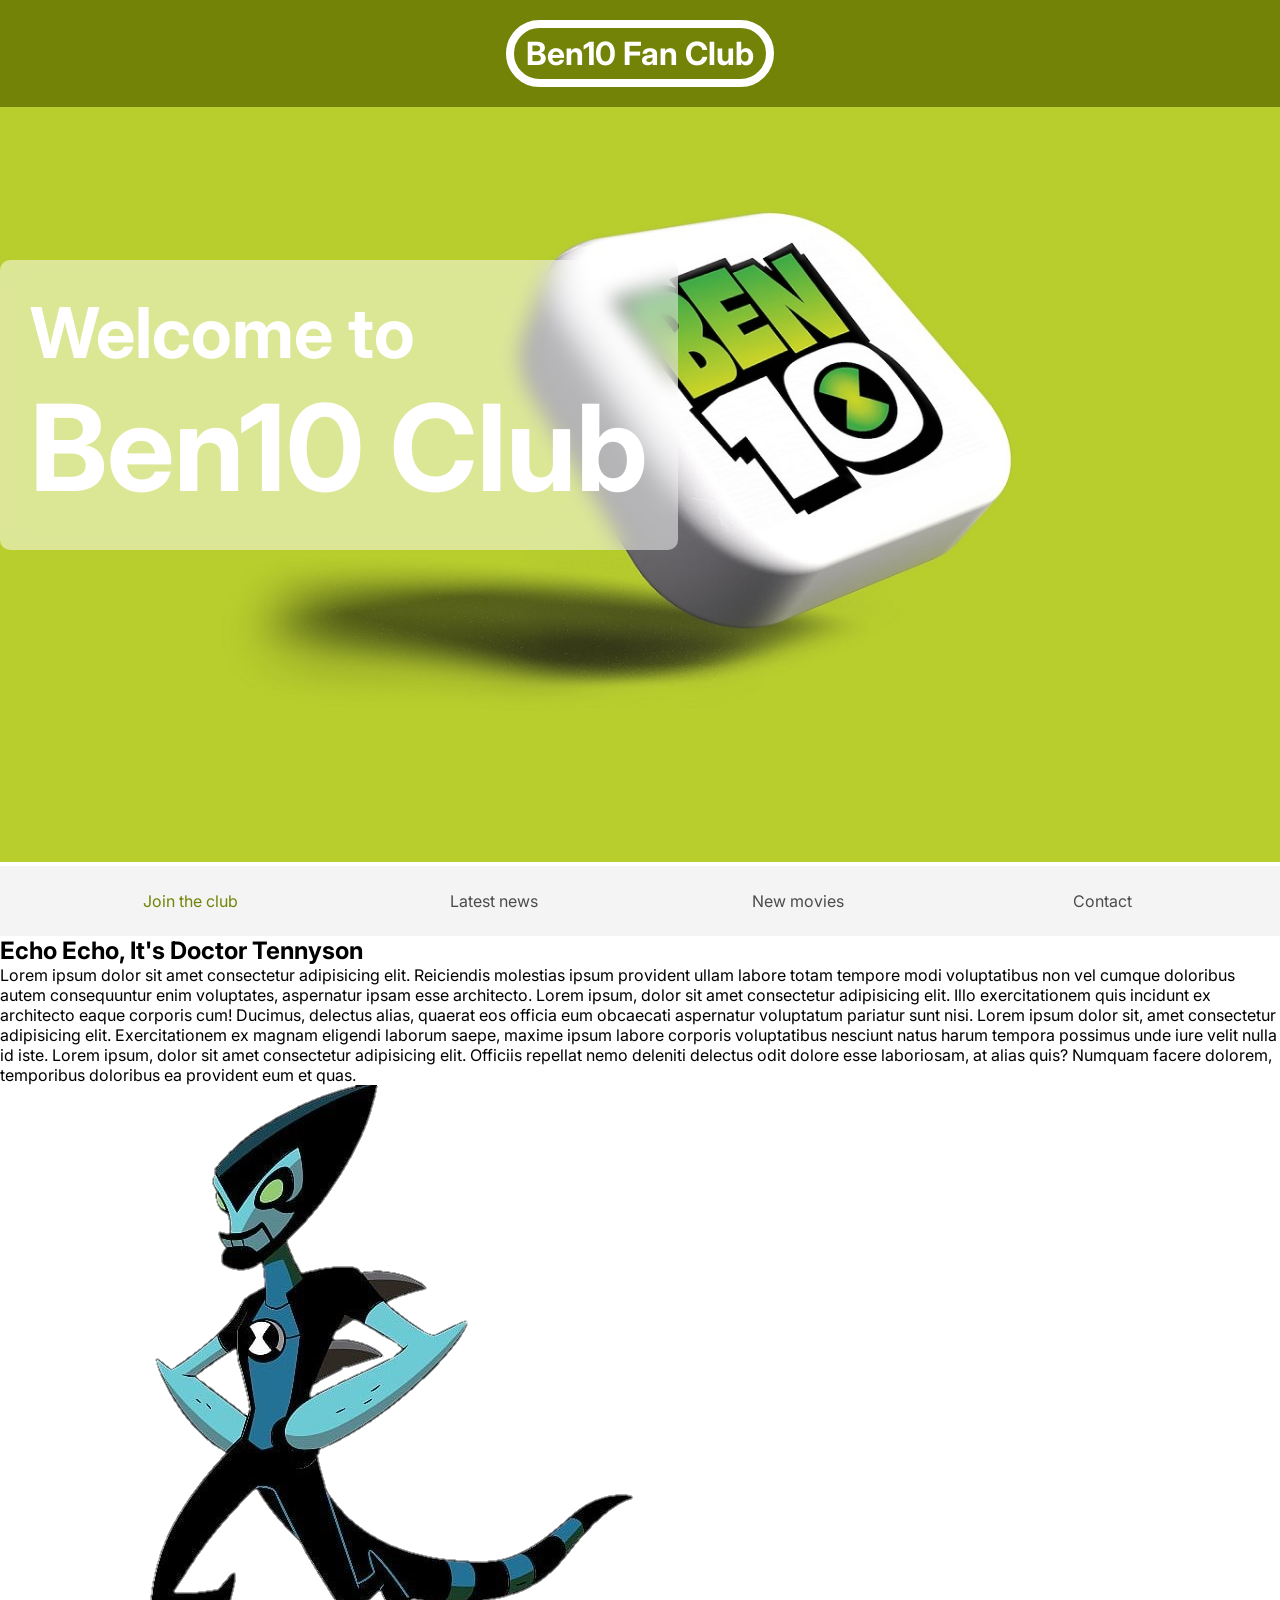
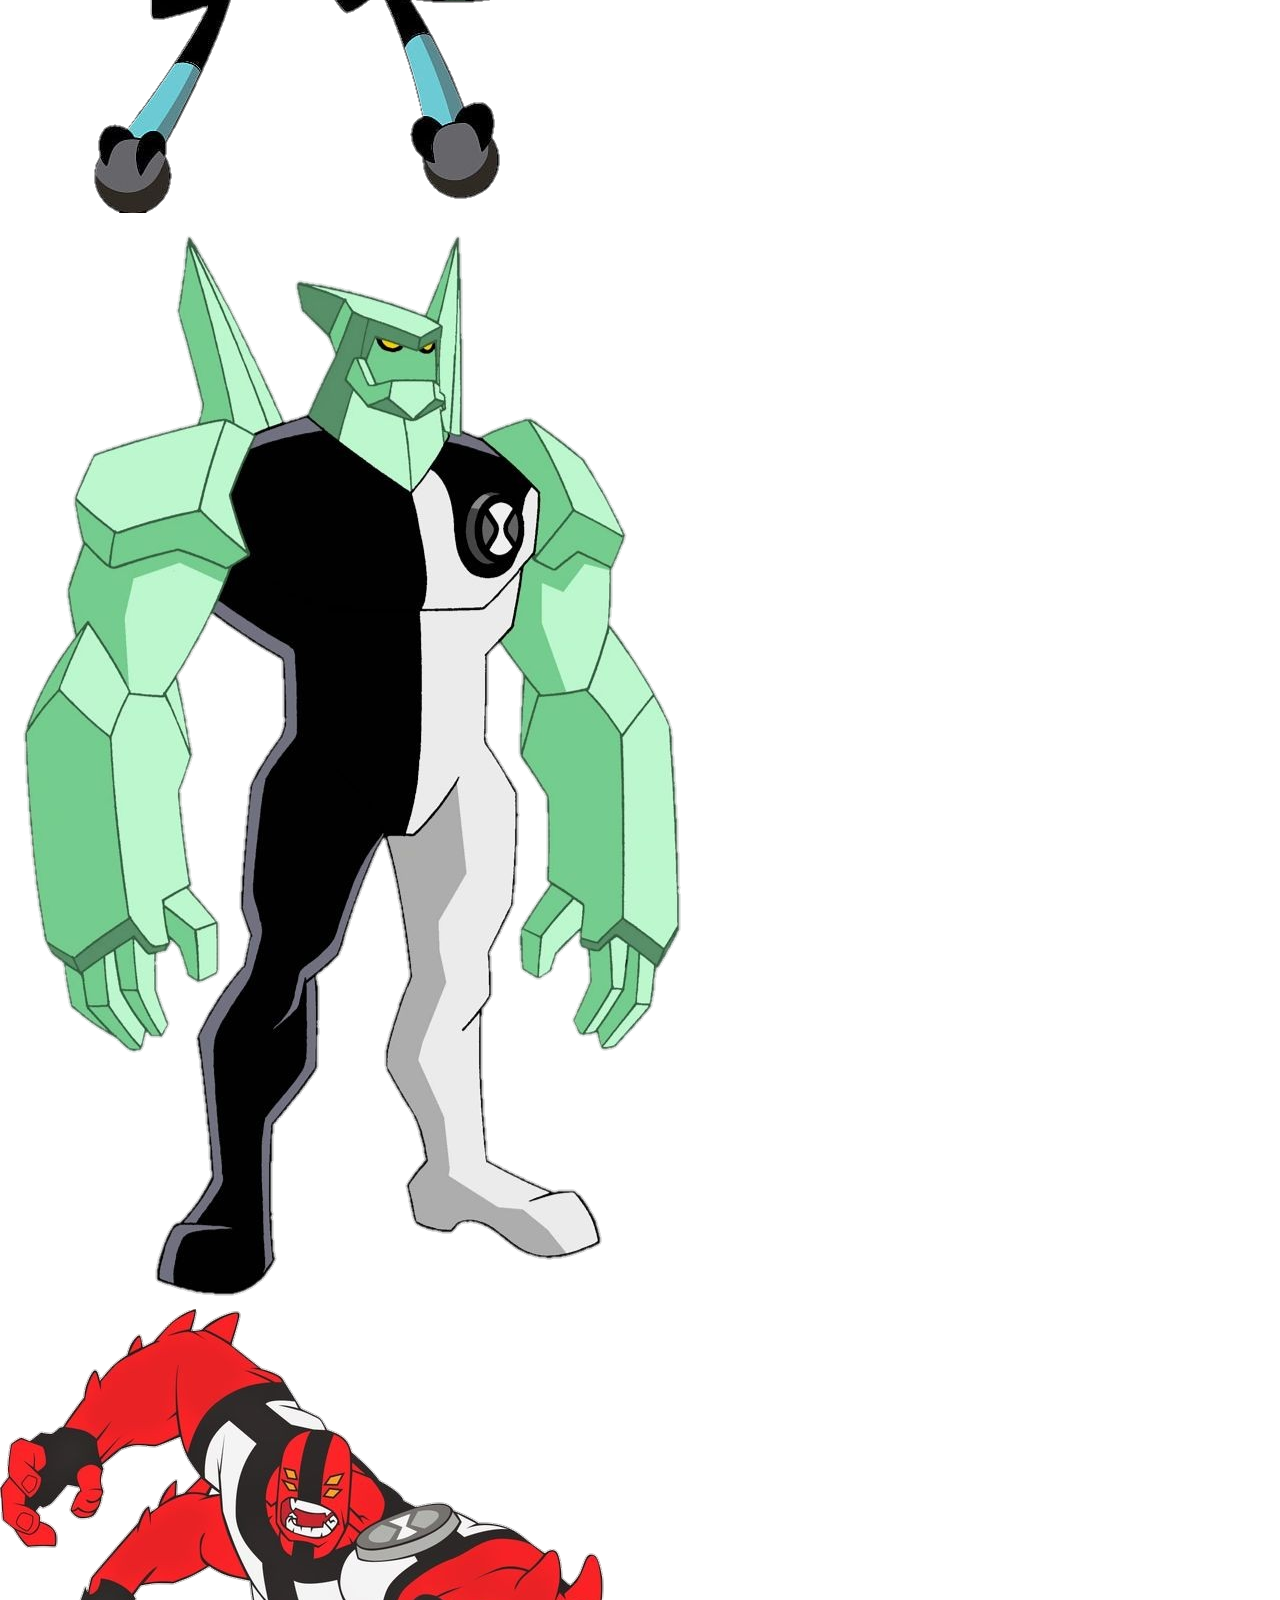
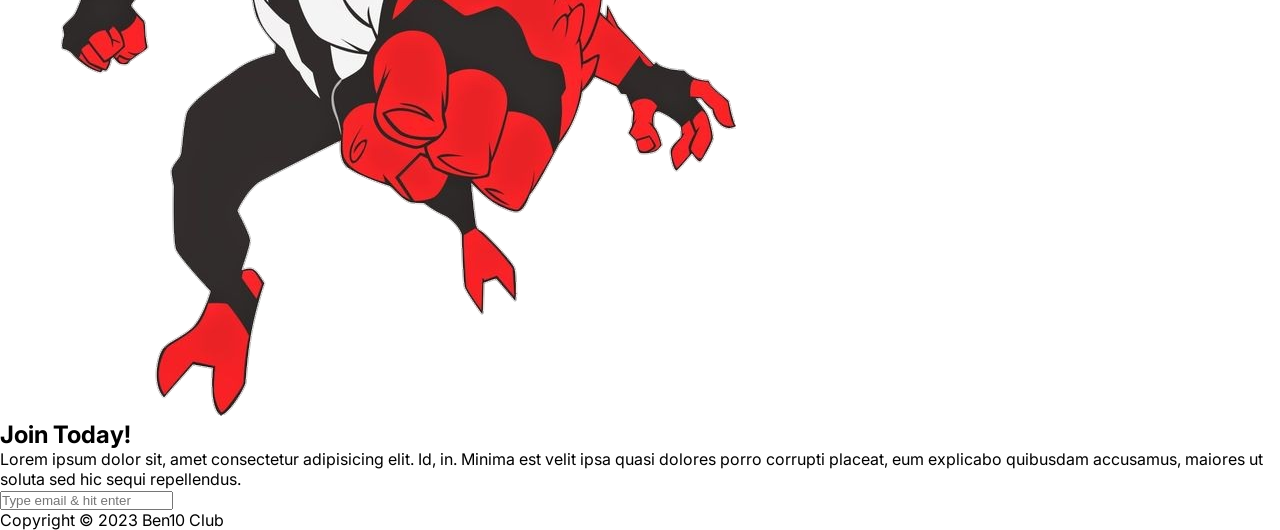
==== ben10/index.html @ 8285b80c "ben 10" ====
<!DOCTYPE html>
<html lang="en">
    <head>
        <meta charset="UTF-8" />
        <meta http-equiv="X-UA-Compatible" content="IE=edge" />
        <meta name="viewport" content="width=device-width, initial-scale=1.0" />
        <!-- CSS FILE -->
        <link rel="stylesheet" href="./style.css" />
        <link rel="preconnect" href="https://fonts.googleapis.com" />
        <link rel="preconnect" href="https://fonts.gstatic.com" crossorigin />
        <link
            href="https://fonts.googleapis.com/css2?family=Inter:wght@300;400;700&display=swap"
            rel="stylesheet"
        />
        <title>Fan Club</title>
    </head>
    <body>
        <header>
            <h1>Ben10 Fan Club</h1>
        </header>
        <section class="banner">
            <img src="./img/ben10_banner.jpg" alt="welcome banner" />
            <div class="welcome">
                <h2>Welcome to <br /><span>Ben10 Club</span></h2>
            </div>
        </section>
        <nav class="main-nav">
            <ul>
                <li><a href="/join.html" class="join">Join the club</a></li>
                <li><a href="/news.html">Latest news</a></li>
                <li><a href="/games.html">New movies</a></li>
                <li><a href="/contact.html">Contact</a></li>
            </ul>
        </nav>
        <main>
            <article>
                <h2>Echo Echo, It's Doctor Tennyson</h2>
                <p>
                    Lorem ipsum dolor sit amet consectetur adipisicing elit.
                    Reiciendis molestias ipsum provident ullam labore totam
                    tempore modi voluptatibus non vel cumque doloribus autem
                    consequuntur enim voluptates, aspernatur ipsam esse
                    architecto. Lorem ipsum, dolor sit amet consectetur
                    adipisicing elit. Illo exercitationem quis incidunt ex
                    architecto eaque corporis cum! Ducimus, delectus alias,
                    quaerat eos officia eum obcaecati aspernatur voluptatum
                    pariatur sunt nisi. Lorem ipsum dolor sit, amet consectetur
                    adipisicing elit. Exercitationem ex magnam eligendi laborum
                    saepe, maxime ipsum labore corporis voluptatibus nesciunt
                    natus harum tempora possimus unde iure velit nulla id iste.
                    Lorem ipsum, dolor sit amet consectetur adipisicing elit.
                    Officiis repellat nemo deleniti delectus odit dolore esse
                    laboriosam, at alias quis? Numquam facere dolorem,
                    temporibus doloribus ea provident eum et quas.
                </p>
            </article>
            <figure>
                <img src="./img/accelerator.png" alt="ben10 accelerator" />
                <img src="./img/diamond.png" alt="ben10 diamond" />
                <img src="./img/four_arms.png" alt="ben10 four arms" />
            </figure>
        </main>
        <section class="join">
            <h2>Join Today!</h2>
            <p>
                Lorem ipsum dolor sit, amet consectetur adipisicing elit. Id,
                in. Minima est velit ipsa quasi dolores porro corrupti placeat,
                eum explicabo quibusdam accusamus, maiores ut soluta sed hic
                sequi repellendus.
            </p>
            <form>
                <input
                    type="email"
                    name="email"
                    placeholder="Type email & hit enter"
                    required
                />
            </form>
        </section>
        <footer>
            <p class="copyright">Copyright &copy; 2023 Ben10 Club</p>
        </footer>
    </body>
</html>
---- ben10/style.css ----
* {
  padding: 0;
  margin: 0;
}

body {
  font-family: 'Inter', sans-serif;
}

header {
  background-color: #728308;
  padding: 20px 0;
  text-align: center;
  /* POSITION */
  position: fixed;
  z-index: 3;
  width: 100%;
}

header h1 {
  color: #fff;
  border: 8px solid #fff;
  display: inline-block;
  padding: 6px 12px;
  border-radius: 36px;
}

.banner {
  position: relative;
}

.banner img {
  max-width: 100%;
}

.welcome {
  position: absolute;
  left: 0;
  top: 30%;
}

.welcome h2 {
  color: #fff;
  font-size: 70px;

  background-color: rgba(255, 255, 255, 0.5);
  padding: 30px;

  border-radius: 10px;
  backdrop-filter: blur(10px);
}

.welcome h2 span {
  font-size: 120px;
}

/* NAVIGATION BAR */
nav {
  background-color: #f4f4f4;
  padding: 25px;
  position: sticky;
  top: 100px;
  z-index: 2;
}

nav ul {
  list-style-type: none;
  white-space: nowrap;
  /* display: flex;
  justify-content: space-around; */
  max-width: 1200px;
  margin: 0 auto;
  text-align: center;
}

nav li {
  display: inline-block;
  width: 25%;
}

nav li a {
  text-decoration: none;
  color: #4b4b4b;
}

nav li a.join {
  color: #728308;
}

nav li a:hover {
  color: #728308;
  text-decoration: underline;
}
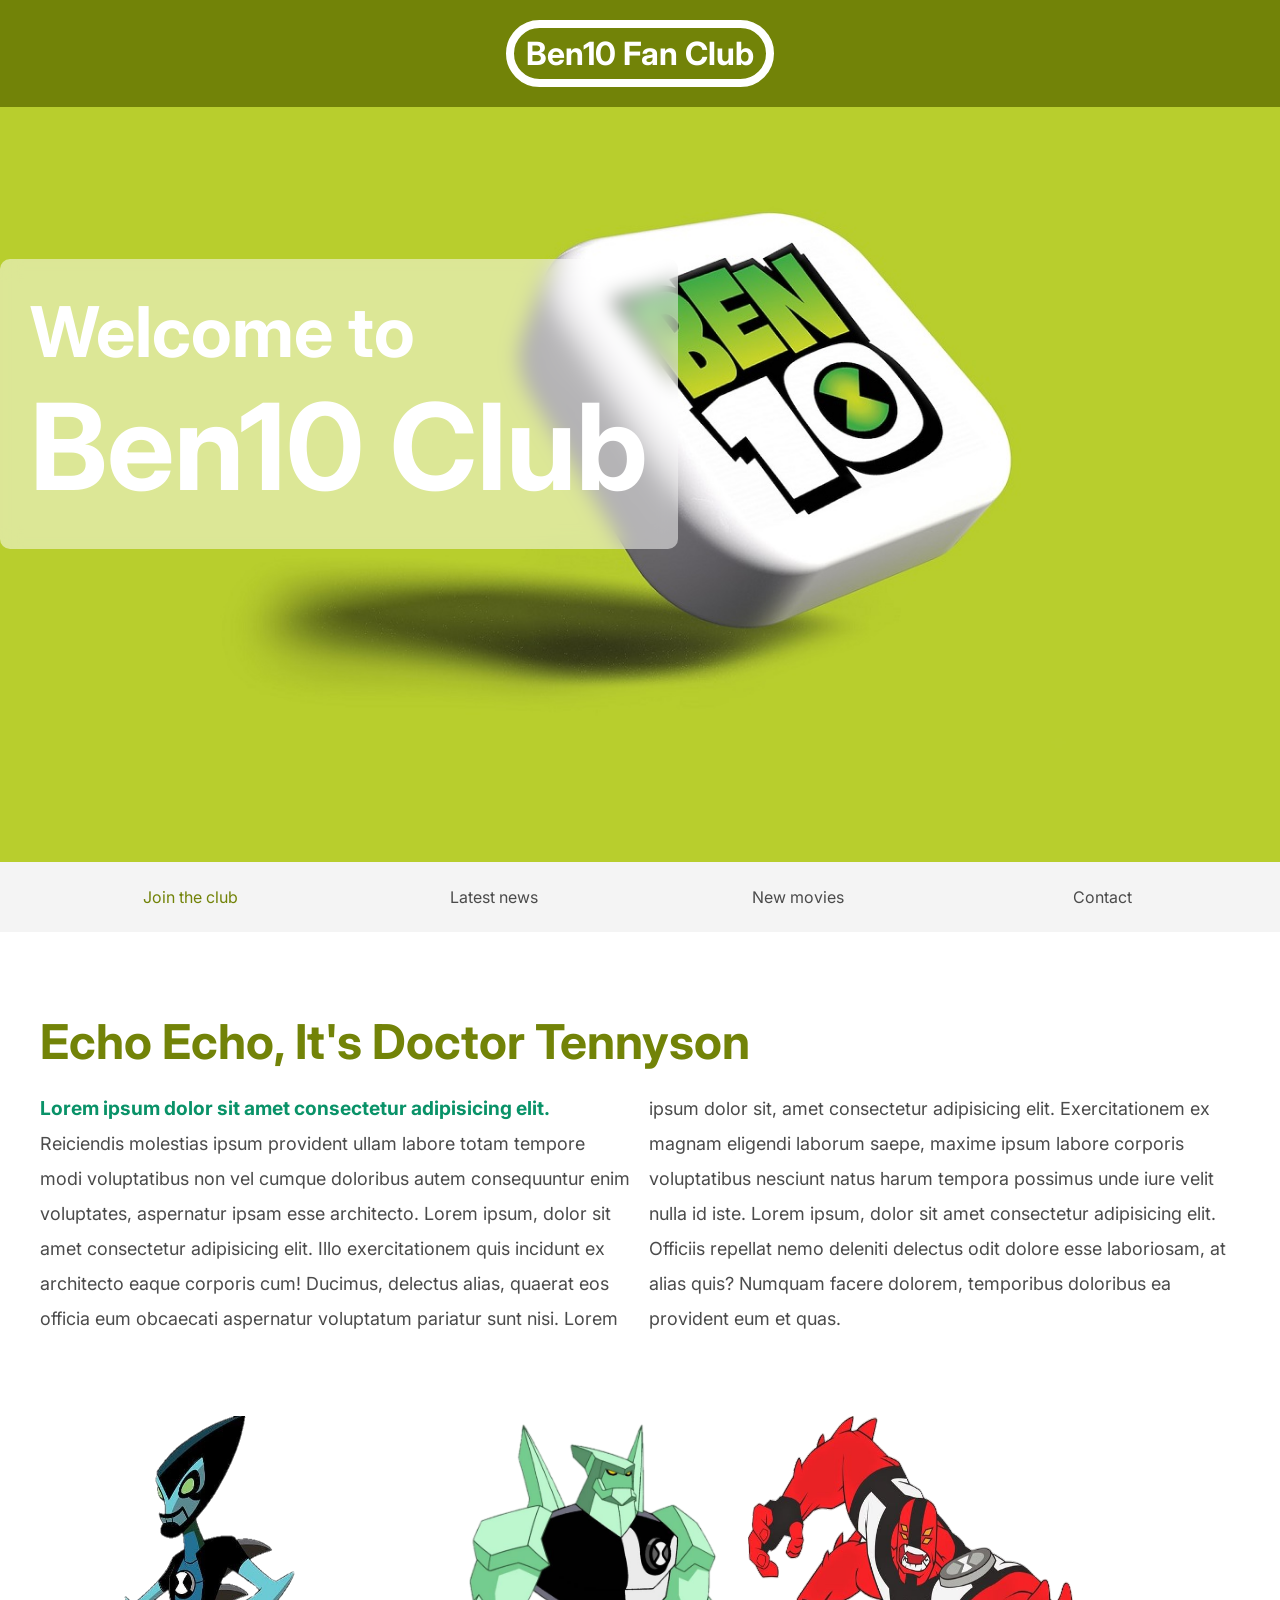
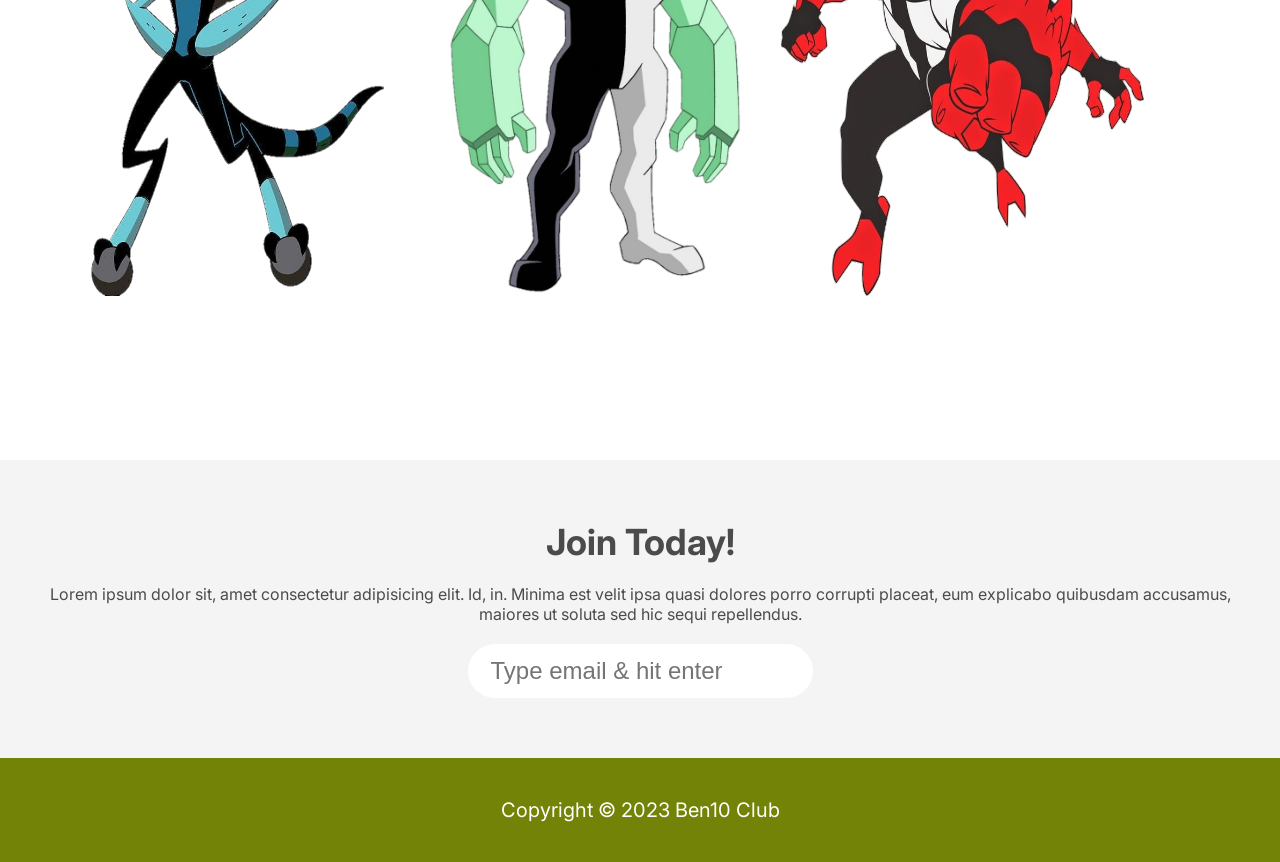
==== commit 763d42bf: "more changes" ====
--- a/ben10/index.html
+++ b/ben10/index.html
@@ -21,7 +21,7 @@
         <section class="banner">
             <img src="./img/ben10_banner.jpg" alt="welcome banner" />
             <div class="welcome">
-                <h2>Welcome to <br /><span>Ben10 Club</span></h2>
+                <h2>Welcome to <span>Ben10 Club</span></h2>
             </div>
         </section>
         <nav class="main-nav">
--- a/ben10/style.css
+++ b/ben10/style.css
@@ -30,7 +30,9 @@
 }
 
 .banner img {
+  width: 100%;
   max-width: 100%;
+  display: block;
 }
 
 .welcome {
@@ -52,6 +54,7 @@
 
 .welcome h2 span {
   font-size: 120px;
+  display: block;
 }
 
 /* NAVIGATION BAR */
@@ -92,3 +95,136 @@
   text-decoration: underline;
 }
 
+main {
+  max-width: 1200px;
+  margin: 0 auto;
+  padding: 80px 40px;
+}
+
+article h2 {
+  font-size: 48px;
+  color: #728308;
+  margin-bottom: 20px;
+}
+
+article p {
+  font-size: 18px;
+  color: #4b4b4b;
+  line-height: 35px;
+  column-count: 2;
+}
+
+article p::first-line {
+  font-weight: 700;
+  font-size: 1.2rem;
+  color: #099268;
+}
+
+/* IMAGES */
+
+figure {
+  margin: 5rem 0;
+}
+
+figure img {
+  max-width: 33%;
+  height: 30rem;
+  transform: scale(1);
+  transition: transform 0.5s;
+  transition-timing-function: ease-in-out;
+}
+
+figure img:hover {
+  transform: scale(1.15);
+}
+
+/* FORM */
+section.join {
+  background-color: #f4f4f4;
+  text-align: center;
+  padding: 60px 20px;
+  color: #4b4b4b;
+}
+
+section.join h2 {
+  font-size: 36px;
+}
+
+section.join p {
+  margin: 20px;
+}
+
+input {
+  padding: 10px 20px;
+  border-radius: 28px;
+  border: 3px solid #fff;
+  font-size: 24px;
+}
+
+input:focus {
+  outline: none;
+  border: 3px solid #e03131;
+}
+
+input:valid {
+  border: 3px solid #2f9e44;
+}
+
+footer {
+  background-color: #728308;
+  color: white;
+  text-align: center;
+  font-size: 20px;
+  padding: 40px 0;
+}
+
+/* RESPONSIVE DESIGN */
+@media screen and (max-width: 1024px) {
+  
+}
+
+@media screen and (max-width: 975px) {
+  figure {
+    display: flex;
+  }
+}
+
+@media screen and (max-width: 800px) {
+  .welcome h2 {
+    font-size: 60px;
+  }
+  
+  .welcome h2 span {
+    font-size: 90px;
+  }
+  figure {
+    flex-direction: column;
+    align-items: center;
+  }
+}
+
+@media screen and (max-width: 600px) {
+  article p {
+    column-count: 1;
+  }
+
+  .welcome {
+    position: static;
+  }
+
+  .welcome h2 {
+    color: #4b4b4b;
+    font-size: 24px;
+    text-align: center;
+  
+    padding: 15px;
+  
+    border-radius: 0;
+    backdrop-filter: blur(0);
+  }
+  
+  .welcome h2 span {
+    font-size: 24px;
+    display: inline;
+  }
+}
